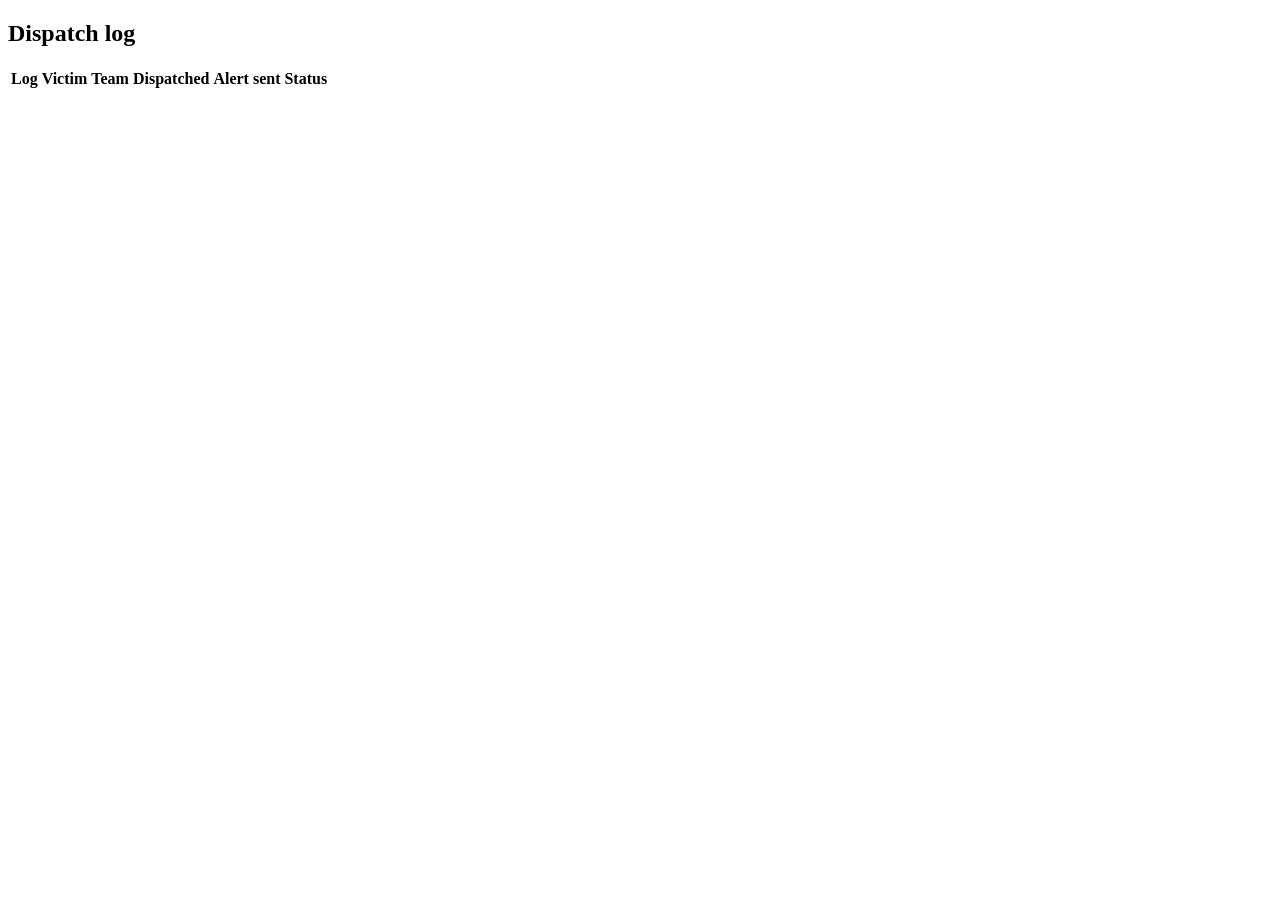
==== app/src/logs.html @ f8a58a7c "Frontend improved and database set on supabase" ====
<!DOCTYPE html>
<html lang="en">
<head>
<meta charset="UTF-8">
<meta name="viewport" content="width=device-width, initial-scale=1">
<title>Dispatch log – Rakshak</title>
<link rel="stylesheet" href="/static/style.css?v=4">
</head>
<body data-page="logs">
<header class="top"></header>
<main>
<h2>Dispatch log</h2>
<div class="tablewrap"><table><thead><tr><th>Log</th><th>Victim</th><th>Team</th><th>Dispatched</th><th>Alert sent</th><th>Status</th></tr></thead>
<tbody id="logRows"></tbody></table></div>
</main>
<div id="toast" role="status" aria-live="polite"></div>
<script src="/static/app.js?v=4"></script>
</body>
</html>
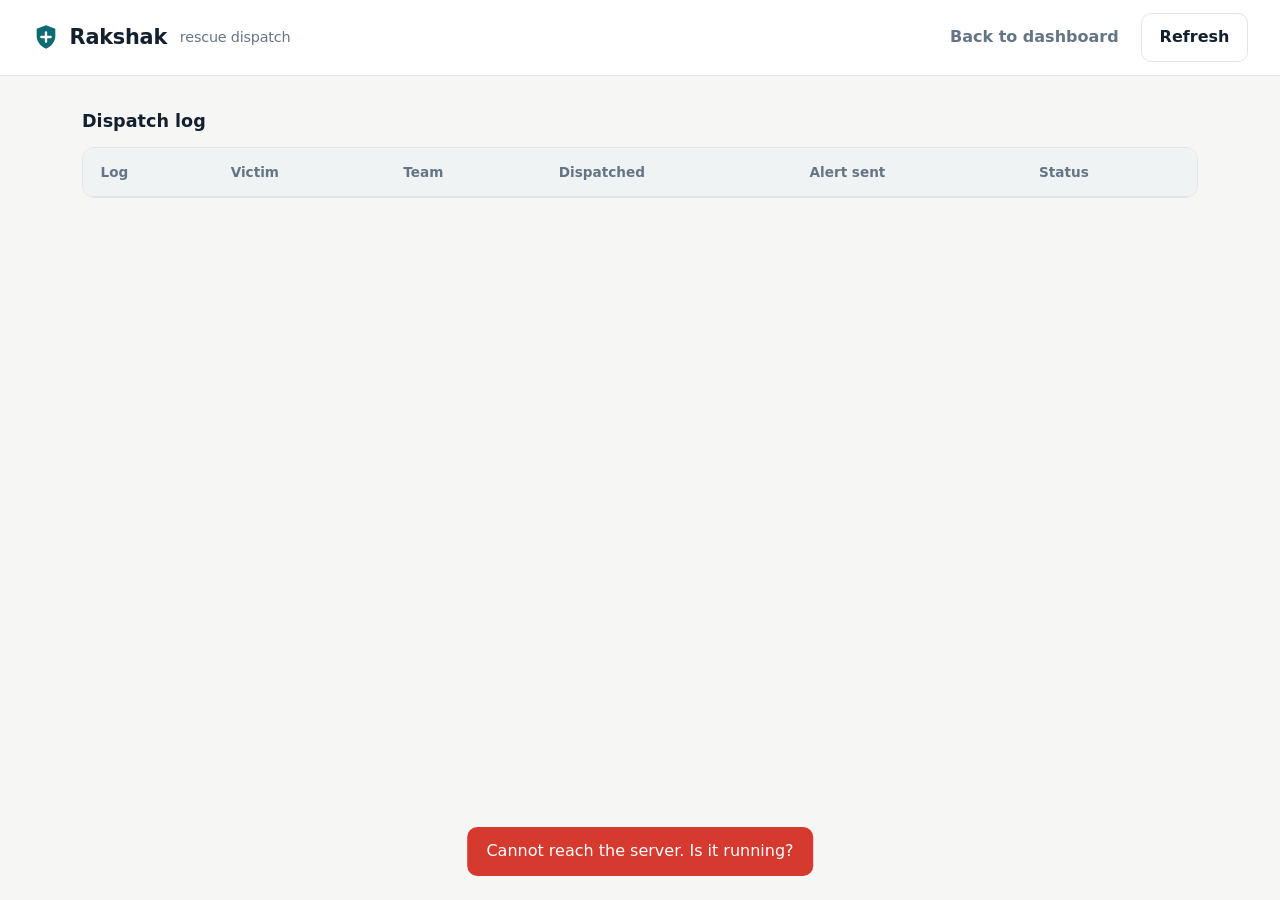
==== commit 93742f59: "project modified" ====
--- a/app/src/logs.html
+++ b/app/src/logs.html
@@ -4,7 +4,7 @@
 <meta charset="UTF-8">
 <meta name="viewport" content="width=device-width, initial-scale=1">
 <title>Dispatch log – Rakshak</title>
-<link rel="stylesheet" href="/static/style.css?v=4">
+<link rel="stylesheet" href="style.css">
 </head>
 <body data-page="logs">
 <header class="top"></header>
@@ -14,6 +14,6 @@
 <tbody id="logRows"></tbody></table></div>
 </main>
 <div id="toast" role="status" aria-live="polite"></div>
-<script src="/static/app.js?v=4"></script>
+<script src="app.js"></script>
 </body>
 </html>
--- a/app/src/style.css
+++ b/app/src/style.css
@@ -0,0 +1,216 @@
+:root {
+    --bg: #f6f7f5;
+    --panel: #fff;
+    --ink: #14202e;
+    --mute: #667585;
+    --line: #e1e5e8;
+    --wash: #f0f3f4;
+    --brand: #0e6b6f;
+    --brand-ink: #fff;
+    --danger: #d63a2f;
+    --ok: #2c8a57;
+    --warn: #c27a0e;
+    --info: #2d6fb7;
+    --s1: #4f8a5b;
+    --s2: #8aa23a;
+    --s3: #d9a31c;
+    --s4: #e0702a;
+    --s5: #c32f27;
+    --r: 12px;
+  }
+  @media (prefers-color-scheme: dark) {
+    :root {
+      --bg: #0e151d;
+      --panel: #16202b;
+      --ink: #e8edf2;
+      --mute: #8a99a8;
+      --line: #25323f;
+      --wash: #1b2733;
+      --brand: #35b0b5;
+      --brand-ink: #05181a;
+      --danger: #ef5b4f;
+      --ok: #4cc58a;
+      --warn: #e5a23a;
+      --info: #6aa6e8;
+    }
+  }
+  * { box-sizing: border-box; }
+  body { margin: 0; background: var(--bg); color: var(--ink); font: 16px/1.55 system-ui, "Segoe UI", Roboto, sans-serif; }
+  a { color: inherit; }
+  h2 { font-size: 1.1rem; margin: 0 0 .75rem; }
+  
+  /* Header */
+  .top { display: flex; align-items: center; justify-content: space-between; gap: 1rem; padding: .8rem 2rem; background: var(--panel); border-bottom: 1px solid var(--line); position: sticky; top: 0; z-index: 5; }
+  .logo { display: flex; align-items: center; gap: .6rem; font-size: 1.3rem; font-weight: 700; letter-spacing: -.01em; text-decoration: none; color: var(--ink); }
+  .logo svg { color: var(--brand); }
+  .logo small { font-weight: 400; color: var(--mute); font-size: .9rem; margin-left: .2rem; }
+  .topr { display: flex; align-items: center; gap: .6rem; }
+  .back { color: var(--mute); text-decoration: none; font-weight: 600; padding: .5rem .8rem; border-radius: 8px; }
+  .back:hover { background: var(--wash); color: var(--ink); }
+  
+  main { max-width: 1180px; margin: 0 auto; padding: 2rem; }
+  .narrow { max-width: 640px; }
+  
+  /* Standard Buttons */
+  button, .btn { font: inherit; font-weight: 600; display: inline-flex; align-items: center; justify-content: center; gap: .4rem; padding: .7rem 1.1rem; border-radius: 10px; border: 1px solid var(--line); background: var(--panel); color: var(--ink); text-decoration: none; cursor: pointer; transition: background .15s, border-color .15s; }
+  button:hover, .btn:hover { background: var(--wash); border-color: var(--mute); }
+  .ghost { background: transparent; }
+  .primary { background: var(--brand); color: var(--brand-ink); border-color: var(--brand); }
+  .primary:hover { background: var(--brand); filter: brightness(1.08); }
+  .small { padding: .35rem .75rem; font-size: .85rem; border-radius: 8px; }
+  button:disabled { opacity: .55; cursor: wait; }
+  :focus-visible { outline: 3px solid var(--info); outline-offset: 2px; }
+  
+  /* Dashboard Form Injection Fixes */
+  body[data-page="board"] .cta,
+  body:not([data-page]) .cta {
+    background: var(--panel);
+    border: 1px solid var(--line);
+    padding: 1.5rem;
+    border-radius: var(--r);
+    display: block;
+    margin-bottom: 2.5rem; /* Clean margin to detach from buttons below */
+  }
+  
+  /* Dashboard Action Buttons Grid (Strict 5-Column Even Spacing) */
+  .actions {
+    display: grid;
+    grid-template-columns: repeat(4, 1fr);
+    gap: 1.25rem;
+    width: 100%;
+    margin-bottom: 2.5rem;
+  }
+  .actions .btn, .actions button { width: 100%; padding: .9rem .5rem; }
+  
+  .action {
+    --bg-a: var(--brand);
+    font-family: ui-rounded, "SF Pro Rounded", "Nunito", "Segoe UI", system-ui, sans-serif;
+    font-size: 1.05rem;
+    font-weight: 700;
+    min-height: 60px;
+    color: #fff;
+    background: var(--bg-a);
+    border: 0;
+    border-radius: 14px;
+    box-shadow: 0 3px 0 rgba(0,0,0,.25);
+  }
+  .action:hover { background: var(--bg-a); filter: brightness(1.12); border: 0; }
+  .action:active { transform: translateY(2px); box-shadow: 0 1px 0 rgba(0,0,0,.25); }
+  .a-register { --bg-a: #0e7c80; }
+  .a-run { --bg-a: #b85c00; }
+  .a-track { --bg-a: #2d63ad; }
+  .a-teams { --bg-a: #515f73; }
+  .a-log { --bg-a: #6a47a8; }
+  
+  /* Dashboard Stats */
+  .stats { display: grid; grid-template-columns: repeat(5, 1fr); background: var(--panel); border: 1px solid var(--line); border-radius: var(--r); margin-bottom: 2rem; overflow: hidden; }
+  .stat { padding: 1rem 1.25rem; border-right: 1px solid var(--line); }
+  .stat:last-child { border: 0; }
+  .stat b { display: block; font-size: 1.8rem; line-height: 1.15; }
+  .stat span { color: var(--mute); font-size: .9rem; }
+  .head-row { display: flex; align-items: center; gap: 1rem; flex-wrap: wrap; margin-bottom: .9rem; }
+  .head-row h2 { margin: 0; flex: 1; }
+  .head-row label { display: flex; align-items: center; gap: .5rem; font-weight: 400; color: var(--mute); }
+  
+  /* Tables */
+  .tablewrap { overflow-x: auto; background: var(--panel); border: 1px solid var(--line); border-radius: var(--r); }
+  table { width: 100%; border-collapse: collapse; }
+  th, td { text-align: left; padding: .85rem 1.1rem; border-bottom: 1px solid var(--line); white-space: nowrap; vertical-align: middle; }
+  tbody tr:last-child td { border-bottom: 0; }
+  th { color: var(--mute); font-size: .85rem; font-weight: 600; background: var(--wash); }
+  .wrap { white-space: normal; min-width: 220px; max-width: 340px; overflow-wrap: anywhere; }
+  .id { font-family: ui-monospace, Consolas, monospace; font-size: .9rem; font-weight: 600; }
+  
+  /* Badges */
+  .sev { display: inline-block; min-width: 1.7rem; text-align: center; color: #fff; border-radius: 6px; padding: .05rem .4rem; font-size: .85rem; font-weight: 700; }
+  .s1 { background: var(--s1); } .s2 { background: var(--s2); } .s3 { background: var(--s3); } .s4 { background: var(--s4); } .s5 { background: var(--s5); }
+  .pill { display: inline-flex; align-items: center; gap: .4rem; font-size: .85rem; font-weight: 600; color: var(--c, var(--mute)); }
+  .pill::before { content: ""; width: .55rem; height: .55rem; border-radius: 50%; background: currentColor; }
+  .pill.Pending, .pill.In_Transit { --c: var(--warn); }
+  .pill.Dispatched { --c: var(--info); }
+  .pill.Available, .pill.Resolved, .pill.Completed { --c: var(--ok); }
+  td .pill, .head .pill { margin: 0; }
+  .head .pill { margin-left: auto; }
+
+  /* Forms and Cards */
+.card { 
+    display: grid; 
+    gap: 1rem; 
+    background: var(--panel); 
+    border: 1px solid var(--line); 
+    border-radius: var(--r); 
+    padding: 1.5rem; 
+    margin-bottom: 1.5rem; /* Adds space below the card */
+  }
+  .card h2 { margin: 0; font-size: 1.25rem; }
+  label { display: grid; gap: .35rem; font-weight: 600; font-size: .9rem; }
+  input, textarea, select { font: inherit; padding: .65rem .8rem; border: 1px solid var(--line); border-radius: 10px; background: var(--bg); color: var(--ink); width: 100%; }
+  select { width: auto; }
+  textarea { resize: vertical; }
+  .row { display: flex; gap: .75rem; flex-wrap: wrap; }
+  .row > label { flex: 1; min-width: 140px; }
+  
+  /* View Separation logic for Teams (Register vs View Only) */
+  .cols {
+    display: grid;
+    grid-template-columns: 1fr 1fr;
+    gap: 2.5rem;
+    align-items: start;
+  }
+  
+  #list {
+    background: var(--panel);
+    border: 1px solid var(--line);
+    border-radius: var(--r);
+    padding: 1.5rem;
+    height: 100%;
+  }
+  #list h2 { margin-bottom: 1.25rem; }
+  
+  /* If on the dedicated view_teams.html page, hide the registration form and center the list */
+  body[data-page="view_teams"] .cols {
+    grid-template-columns: 1fr;
+    max-width: 800px;
+    margin: 0 auto;
+  }
+  body[data-page="view_teams"] #teamForm,
+  body[data-page="view_teams"] #latestRegisteredTeam {
+    display: none !important;
+  }
+  
+  .list { display: grid; gap: .75rem; }
+  .item { display: grid; gap: .4rem; background: var(--panel); border: 1px solid var(--line); border-radius: var(--r); padding: 1rem 1.1rem; }
+  .item .head { display: flex; gap: .5rem; align-items: center; flex-wrap: wrap; }
+  .item .msg { margin: 0; overflow-wrap: anywhere; }
+  .meta { color: var(--mute); font-size: .88rem; display: flex; gap: 1rem; flex-wrap: wrap; }
+  .empty { color: var(--mute); padding: 1.5rem; text-align: center; }
+  .item.empty, .list > .empty { border: 1px dashed var(--line); border-radius: var(--r); }
+  .result { border-left: 4px solid var(--ok); background: var(--wash); padding: .9rem 1rem; border-radius: 8px; }
+  .result p { margin: .3rem 0; }
+  .result.err { border-color: var(--danger); }
+  
+  /* Notifications */
+  #toast { position: fixed; left: 50%; bottom: 1.5rem; transform: translate(-50%, 200%); background: var(--ink); color: var(--bg); padding: .75rem 1.2rem; border-radius: 10px; max-width: 90vw; transition: transform .2s; z-index: 9; }
+  #toast.show { transform: translate(-50%, 0); }
+  #toast.err { background: var(--danger); color: #fff; }
+  
+  /* Responsive Media Queries */
+  @media (max-width: 1050px) {
+    .actions { grid-template-columns: repeat(3, 1fr); }
+    .stats { grid-template-columns: repeat(3, 1fr); }
+    .stat { border-bottom: 1px solid var(--line); }
+  }
+  @media (max-width: 768px) {
+    .actions { grid-template-columns: repeat(2, 1fr); }
+    .stats { grid-template-columns: repeat(2, 1fr); }
+    .cols { grid-template-columns: 1fr; } 
+  }
+  @media (max-width: 560px) {
+    .top { padding: .7rem 1rem; }
+    main { padding: 1rem; }
+    .logo small { display: none; }
+    .actions, .stats { grid-template-columns: 1fr; }
+  }
+  @media (prefers-reduced-motion: reduce) {
+    #toast, button, .btn { transition: none; }
+  }
